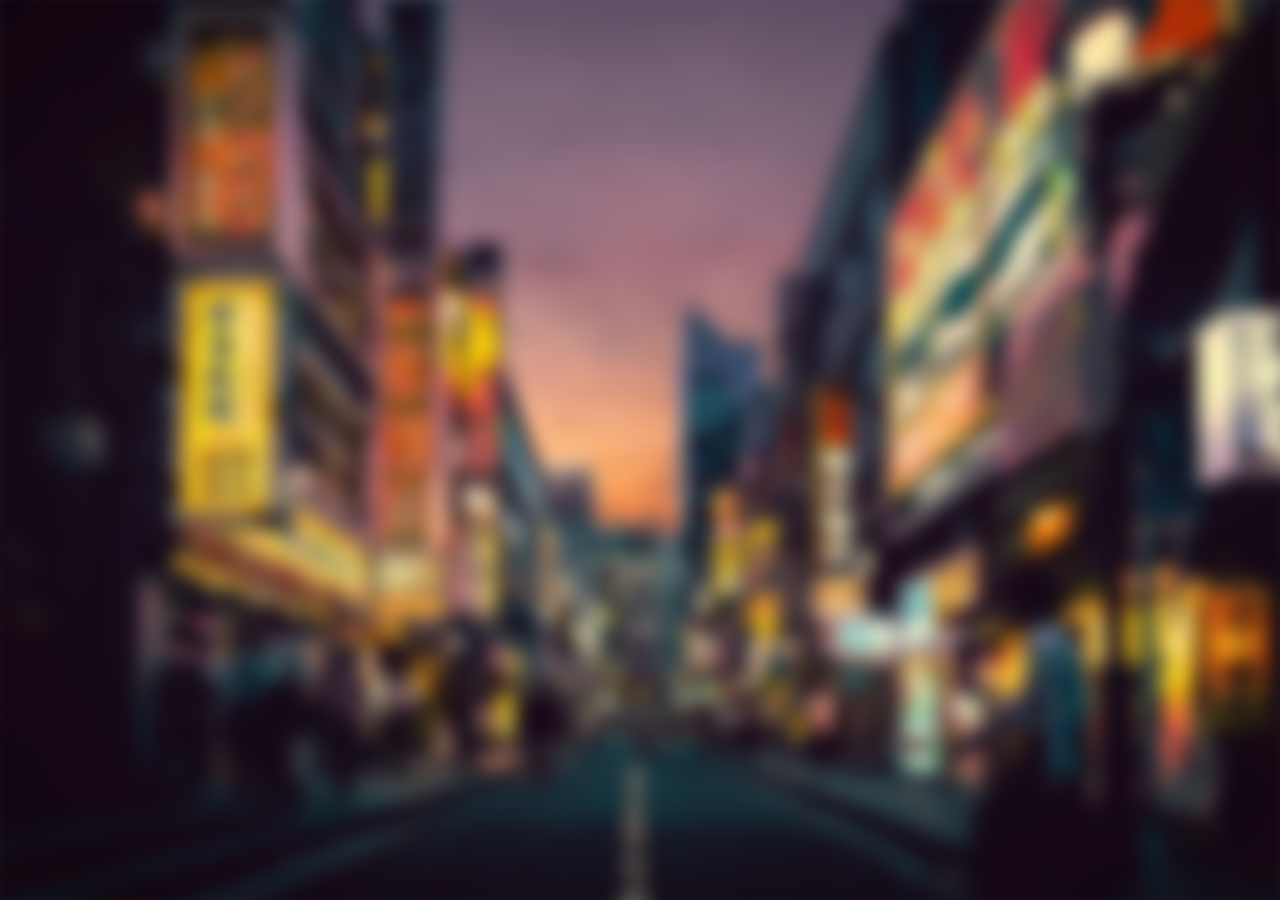
==== src/pages/index.html @ 2cb371df "updates" ====
<!DOCTYPE html>
<html lang="pt-br">
  <head>
    <meta charset="UTF-8" />
    <meta name="viewport" content="width=device-width, initial-scale=1.0" />
    <link rel="stylesheet" href="/src/assets/css/styles.css" />
    <link rel="stylesheet" href="/src/assets/css/reset.css" />
    <link rel="stylesheet" href="/src/assets/fontawesome/css/all.min.css" />
    <title>Página de Treinos</title>
  </head>
  <body>
    <header></header>
    <main>
      <div class="background"></div>
    </main>
    <footer></footer>
  </body>
</html>
---- src/assets/css/styles.css ----
.background {
  position: absolute;
  top: 0;
  left: 0;
  width: 100%;
  height: 100%;
  overflow: hidden;
  z-index: -1;
}
 /*inset: -20px é equivalente a: -20px em todas as direções ou 
  left: -20px, top: -20px, right: -20px, bottom: -20px
  Se remover o inset a imagem some pois a imagem não tem um tamanho definido em before, então ele pega o tamanho do ".background": width: 100% e height: 100%
  */
.background::before {
  content: '';
  position: absolute;
  inset: -20px;
  background-image: url(/src/assets/imagens/Japan\ by\ Aleksandar\ Pasaric.jpg);
  background-size: cover;
  background-position: center;
  filter: blur(10px);
}
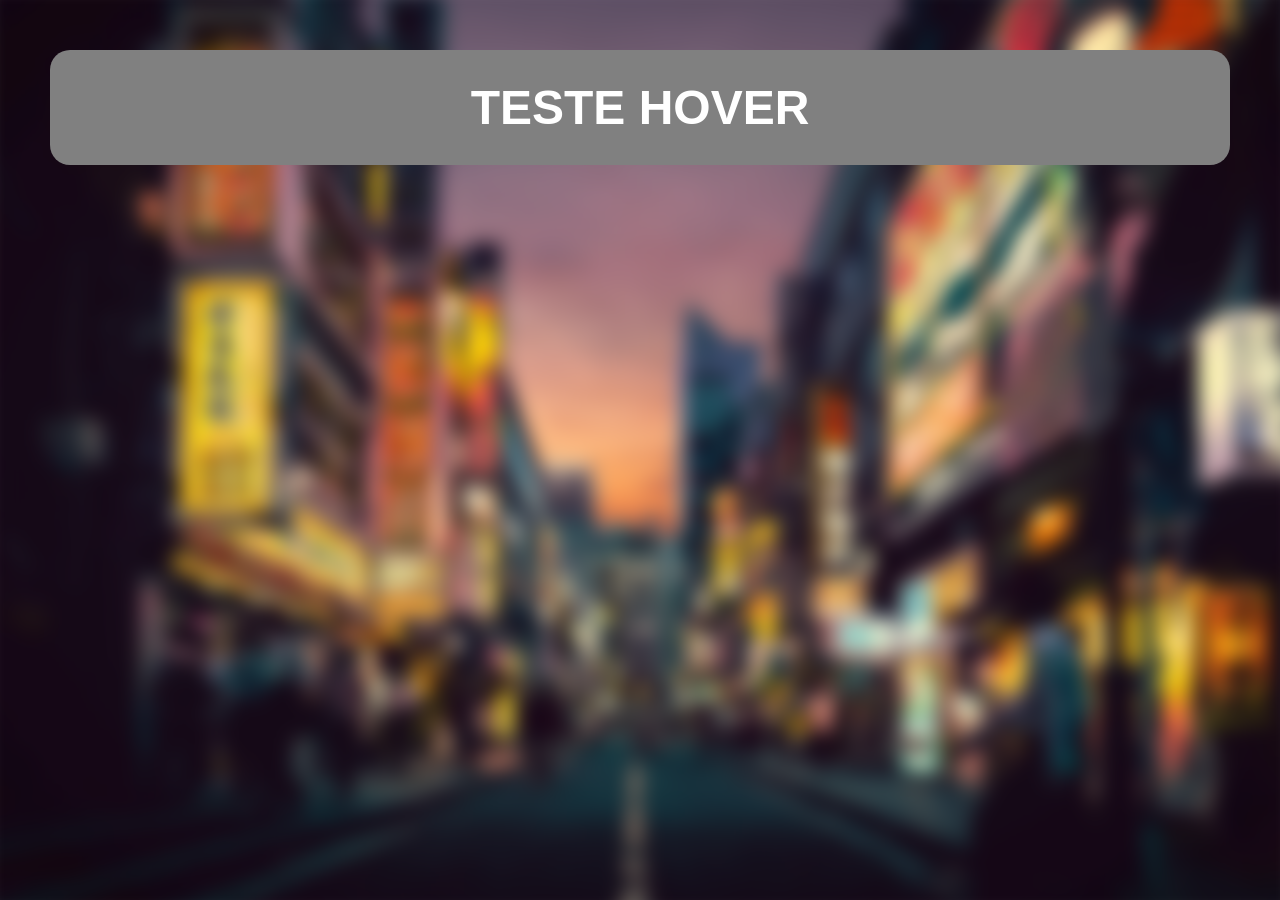
==== commit dd6013f5: "tests" ====
--- a/src/pages/index.html
+++ b/src/pages/index.html
@@ -9,7 +9,11 @@
     <title>Página de Treinos</title>
   </head>
   <body>
-    <header></header>
+    <header>
+      <section class="titles">
+        <h1>TESTE HOVER</h1>
+      </section>
+    </header>
     <main>
       <div class="background"></div>
     </main>
--- a/src/assets/css/styles.css
+++ b/src/assets/css/styles.css
@@ -1,4 +1,19 @@
-
+.titles{
+  justify-content: center;
+  margin: 50px;
+  padding: 30px;
+  border-radius: 20px;
+  background-color: grey;
+  text-align: center;
+  font-size: 2em;
+  font-family: Arial, Helvetica, sans-serif;
+  color: white;
+  transition-property: background-color;
+  transition-duration: 0.5s;
+}
+.titles:hover{
+  
+}
 .background {
   position: absolute;
   top: 0;
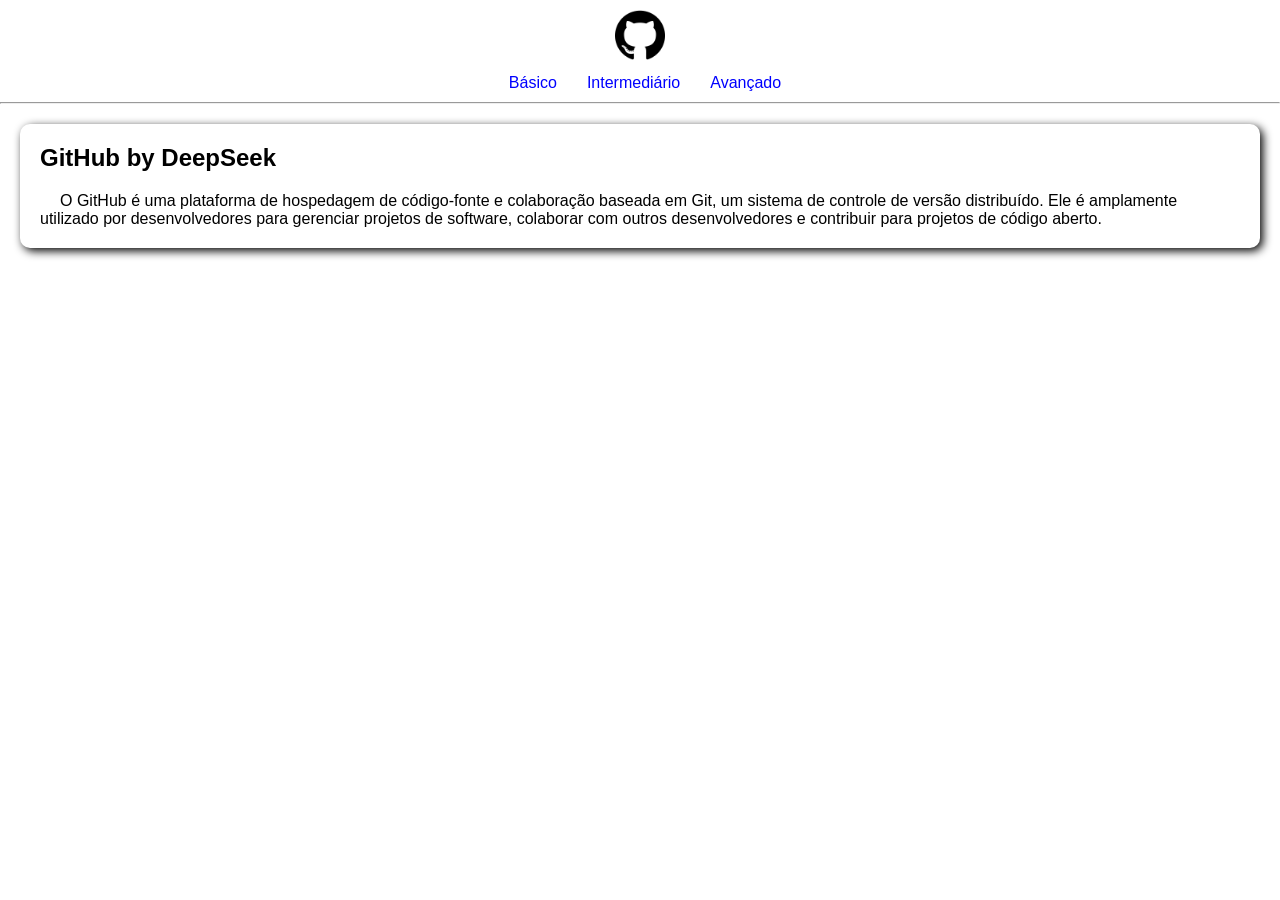
==== commit f999369e: "styleUpdates" ====
--- a/src/pages/index.html
+++ b/src/pages/index.html
@@ -11,11 +11,28 @@
   <body>
     <header>
       <section class="titles">
-        <h1>TESTE HOVER</h1>
+        
+        <img src="/src/assets/imagens/github.png" alt="">
       </section>
+        <nav class="navegacao">
+          <ul class="navlist">
+            <li><a href="">Básico</a></li>
+            <li><a href="">Intermediário</a></li>
+            <li><a href="">Avançado</a></li>
+          </ul>
+        </nav>
+        <hr>
+      
     </header>
     <main>
       <div class="background"></div>
+      <section class="main_container">
+        <section class="basico">
+          <h2>GitHub by DeepSeek</h2>
+          <p>O GitHub é uma plataforma de hospedagem de código-fonte e colaboração baseada em Git, um sistema de controle de versão distribuído. Ele é amplamente utilizado por desenvolvedores para gerenciar projetos de software, colaborar com outros desenvolvedores e contribuir para projetos de código aberto.</p>
+        </section>
+      </section>
+      </section>
     </main>
     <footer></footer>
   </body>
--- a/src/assets/css/styles.css
+++ b/src/assets/css/styles.css
@@ -1,38 +1,56 @@
+main{
+  margin-top: 10px;
+}
+
 .titles{
+  margin-top: 10px;
+  text-align: center;
+  img{
+    width: 50px;
+    transition-property: transform;
+    transition-duration: 0.3s;
+  }
+  img:hover{
+    transform: scale(1.3);
+  }
+}
+.navlist{
+  display: flex;
+  text-align: center;
   justify-content: center;
-  margin: 50px;
-  padding: 30px;
-  border-radius: 20px;
-  background-color: grey;
-  text-align: center;
-  font-size: 2em;
-  font-family: Arial, Helvetica, sans-serif;
-  color: white;
-  transition-property: background-color;
-  transition-duration: 0.5s;
+
+  li{
+    margin: 10px 10px;
+    margin-left: 20px; 
+    list-style-type: none;
+    transition-property: transform;
+    transition-duration: .3s;
+  }
+  li:hover{
+    transform: scale(1.2);
+  }
+
 }
-.titles:hover{
-  
+
+a{
+  color: blue;
+    text-decoration: none;
 }
-.background {
-  position: absolute;
-  top: 0;
-  left: 0;
-  width: 100%;
-  height: 100%;
-  overflow: hidden;
-  z-index: -1;
+a:hover{
+  text-decoration: underline;
+    color: purple;
 }
- /*inset: -20px é equivalente a: -20px em todas as direções ou 
-  left: -20px, top: -20px, right: -20px, bottom: -20px
-  Se remover o inset a imagem some pois a imagem não tem um tamanho definido em before, então ele pega o tamanho do ".background": width: 100% e height: 100%
-  */
-.background::before {
-  content: '';
-  position: absolute;
-  inset: -20px;
-  background-image: url(/src/assets/imagens/Japan\ by\ Aleksandar\ Pasaric.jpg);
-  background-size: cover;
-  background-position: center;
-  filter: blur(10px);
-}+.main_container{
+  margin: 20px;
+  padding: 20px;
+  box-shadow: 3px 3px 10px;
+  border-radius: 10px;
+}
+.basico{
+  h2{
+    margin-bottom: 20px;
+  }
+  p{
+    text-indent: 20px;
+  }
+}
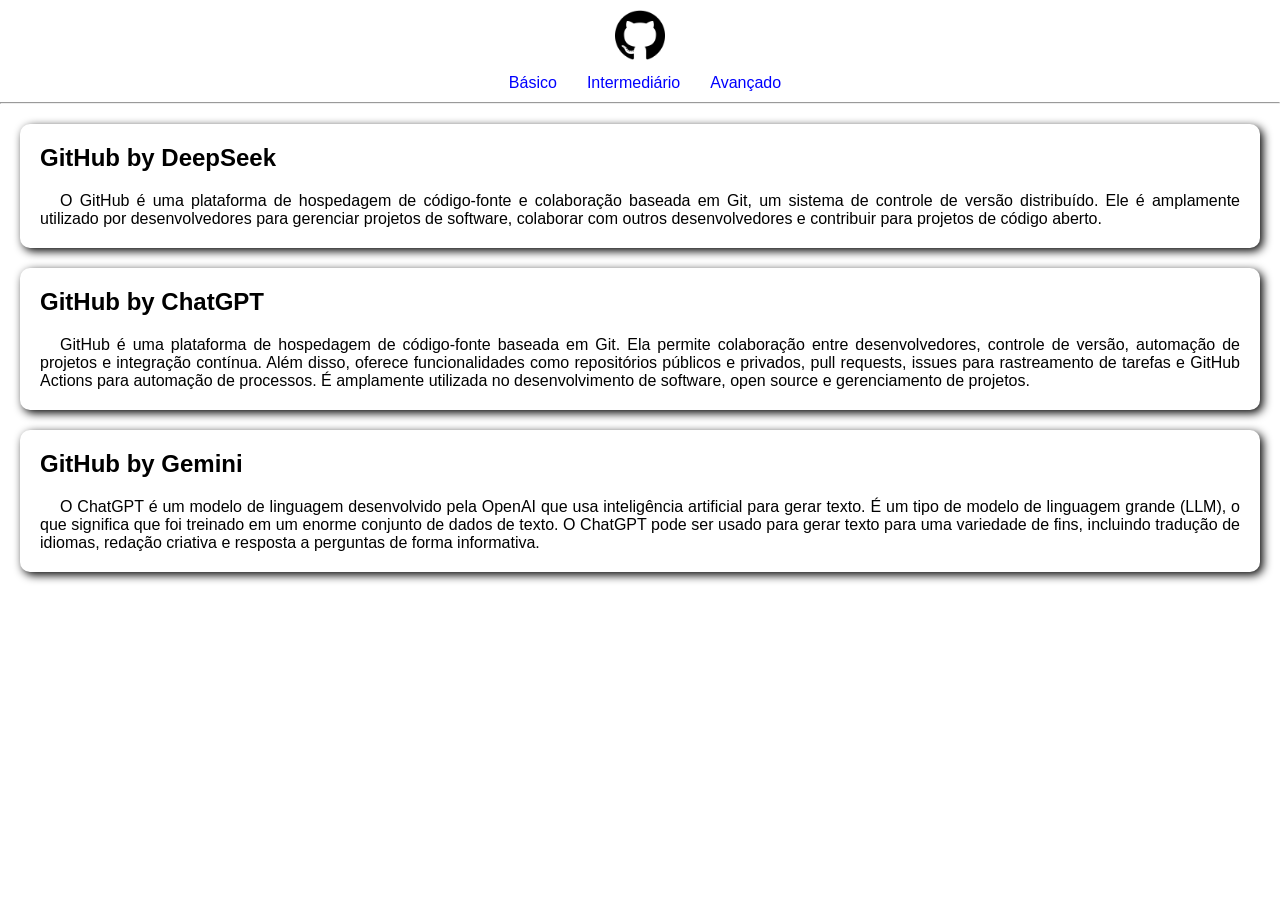
==== commit 0ec4b884: "herança de layout" ====
--- a/src/pages/index.html
+++ b/src/pages/index.html
@@ -27,9 +27,17 @@
     <main>
       <div class="background"></div>
       <section class="main_container">
-        <section class="basico">
+        <section class="deepseek">
           <h2>GitHub by DeepSeek</h2>
           <p>O GitHub é uma plataforma de hospedagem de código-fonte e colaboração baseada em Git, um sistema de controle de versão distribuído. Ele é amplamente utilizado por desenvolvedores para gerenciar projetos de software, colaborar com outros desenvolvedores e contribuir para projetos de código aberto.</p>
+        </section>
+        <section class="chatgpt">
+          <h2>GitHub by ChatGPT</h2>
+          <p>GitHub é uma plataforma de hospedagem de código-fonte baseada em Git. Ela permite colaboração entre desenvolvedores, controle de versão, automação de projetos e integração contínua. Além disso, oferece funcionalidades como repositórios públicos e privados, pull requests, issues para rastreamento de tarefas e GitHub Actions para automação de processos. É amplamente utilizada no desenvolvimento de software, open source e gerenciamento de projetos.</p>
+        </section>
+        <section class="gemini">
+          <h2>GitHub by Gemini</h2>
+          <p>O ChatGPT é um modelo de linguagem desenvolvido pela OpenAI que usa inteligência artificial para gerar texto. É um tipo de modelo de linguagem grande (LLM), o que significa que foi treinado em um enorme conjunto de dados de texto. O ChatGPT pode ser usado para gerar texto para uma variedade de fins, incluindo tradução de idiomas, redação criativa e resposta a perguntas de forma informativa.</p>
         </section>
       </section>
       </section>
--- a/src/assets/css/styles.css
+++ b/src/assets/css/styles.css
@@ -40,17 +40,17 @@
   text-decoration: underline;
     color: purple;
 }
-.main_container{
+
+.deepseek, .chatgpt, .gemini{
   margin: 20px;
   padding: 20px;
   box-shadow: 3px 3px 10px;
   border-radius: 10px;
-}
-.basico{
   h2{
     margin-bottom: 20px;
   }
   p{
     text-indent: 20px;
+    text-align: justify;
   }
-}
+}
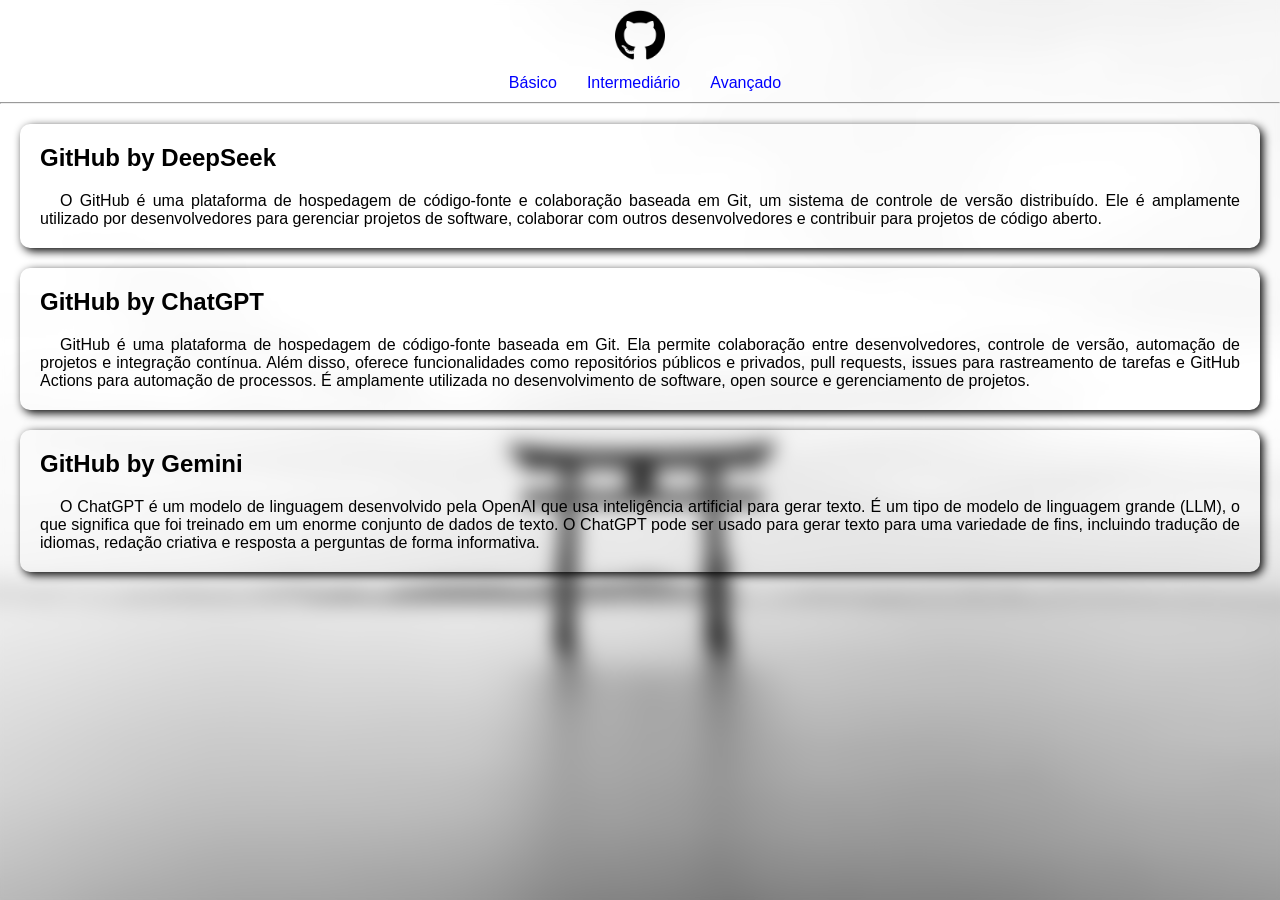
==== commit 7e6933cf: "auto-themes" ====
--- a/src/pages/index.html
+++ b/src/pages/index.html
@@ -11,7 +11,9 @@
   <body>
     <header>
       <section class="titles">
-        
+        <div class="background">
+          
+        </div>
         <img src="/src/assets/imagens/github.png" alt="">
       </section>
         <nav class="navegacao">
--- a/src/assets/css/styles.css
+++ b/src/assets/css/styles.css
@@ -1,7 +1,55 @@
 main{
   margin-top: 10px;
 }
+.background{
+position: absolute;
+top: 0;
+left: 0;
+width: 100%;
+height: 100%;
+overflow: hidden;
+z-index: -1;
+}
+.background::before{
+content: '';
+position: absolute;
+inset: -20px;
+background-position: center;
+background-size: cover;
+filter: blur(10px);
+}
+@media (prefers-color-scheme:dark){
+.background::before{
+  background-image: url(/src/assets/imagens/Qihong.jpg);
+}  
+a{
+  color: white;
+  text-shadow: 2px 2px 3px black;
+}
+a:hover{
+  color: aqua;
+}
 
+.deepseek, .chatgpt, .gemini{
+  background-color: rgba(255, 255, 255, 0.089);
+  h2,p{
+    color: rgb(255, 255, 255);
+    text-shadow: 2px 2px 3px black;
+  }
+}
+
+}
+@media (prefers-color-scheme:light){
+  .background::before{
+    background-image: url(/src/assets/imagens/Pixabay.jpg);
+  }  
+  a{
+    color: blue;
+  }
+  a:hover{
+    color: purple ;
+  }
+}
 .titles{
   margin-top: 10px;
   text-align: center;
@@ -33,12 +81,10 @@
 }
 
 a{
-  color: blue;
     text-decoration: none;
 }
 a:hover{
   text-decoration: underline;
-    color: purple;
 }
 
 .deepseek, .chatgpt, .gemini{
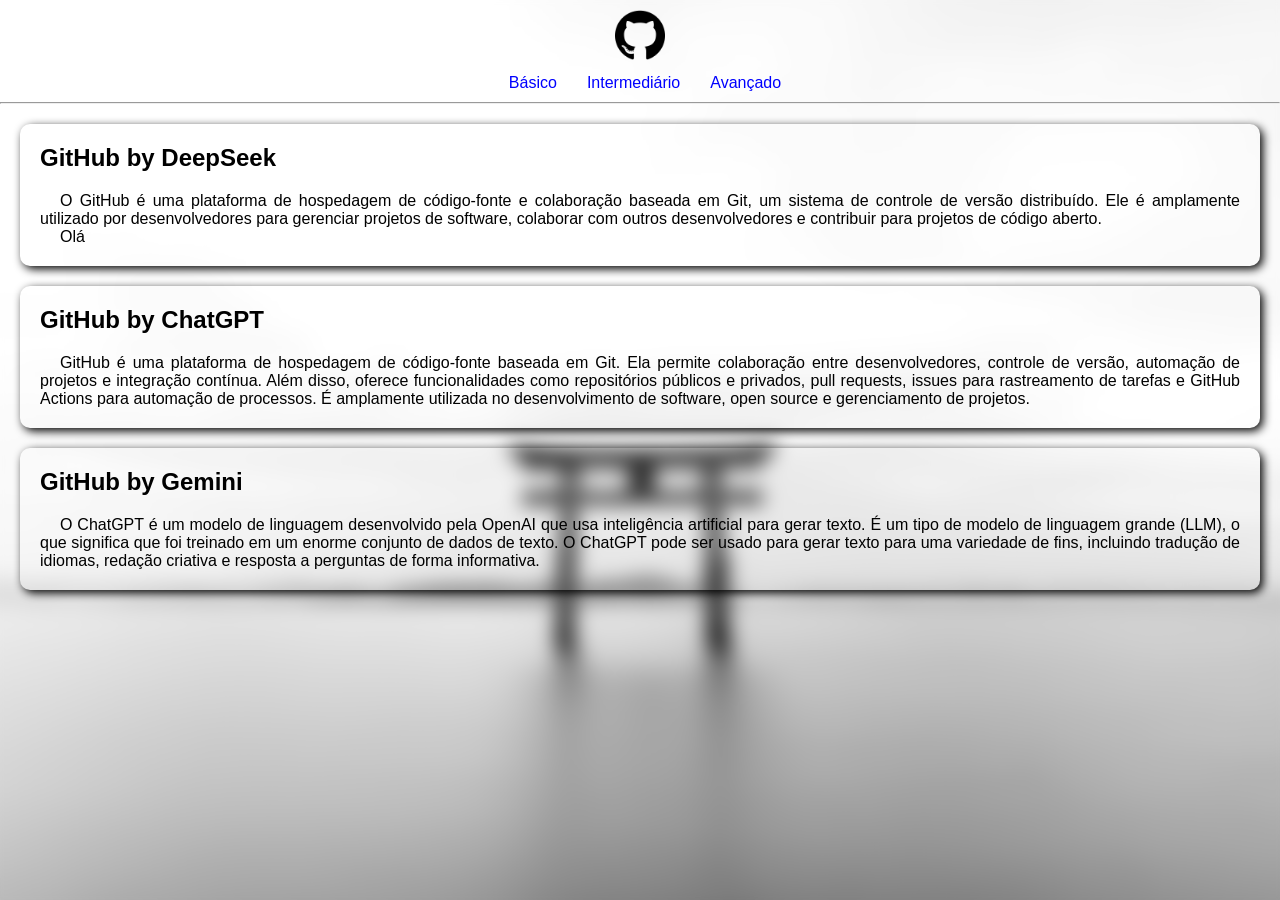
==== commit b5e14872: "Estudos de operadores" ====
--- a/src/pages/index.html
+++ b/src/pages/index.html
@@ -32,6 +32,7 @@
         <section class="deepseek">
           <h2>GitHub by DeepSeek</h2>
           <p>O GitHub é uma plataforma de hospedagem de código-fonte e colaboração baseada em Git, um sistema de controle de versão distribuído. Ele é amplamente utilizado por desenvolvedores para gerenciar projetos de software, colaborar com outros desenvolvedores e contribuir para projetos de código aberto.</p>
+          <p id="nome">Olá</p>
         </section>
         <section class="chatgpt">
           <h2>GitHub by ChatGPT</h2>
@@ -45,5 +46,6 @@
       </section>
     </main>
     <footer></footer>
+    <script src="/src/js/app.js"></script>
   </body>
 </html>
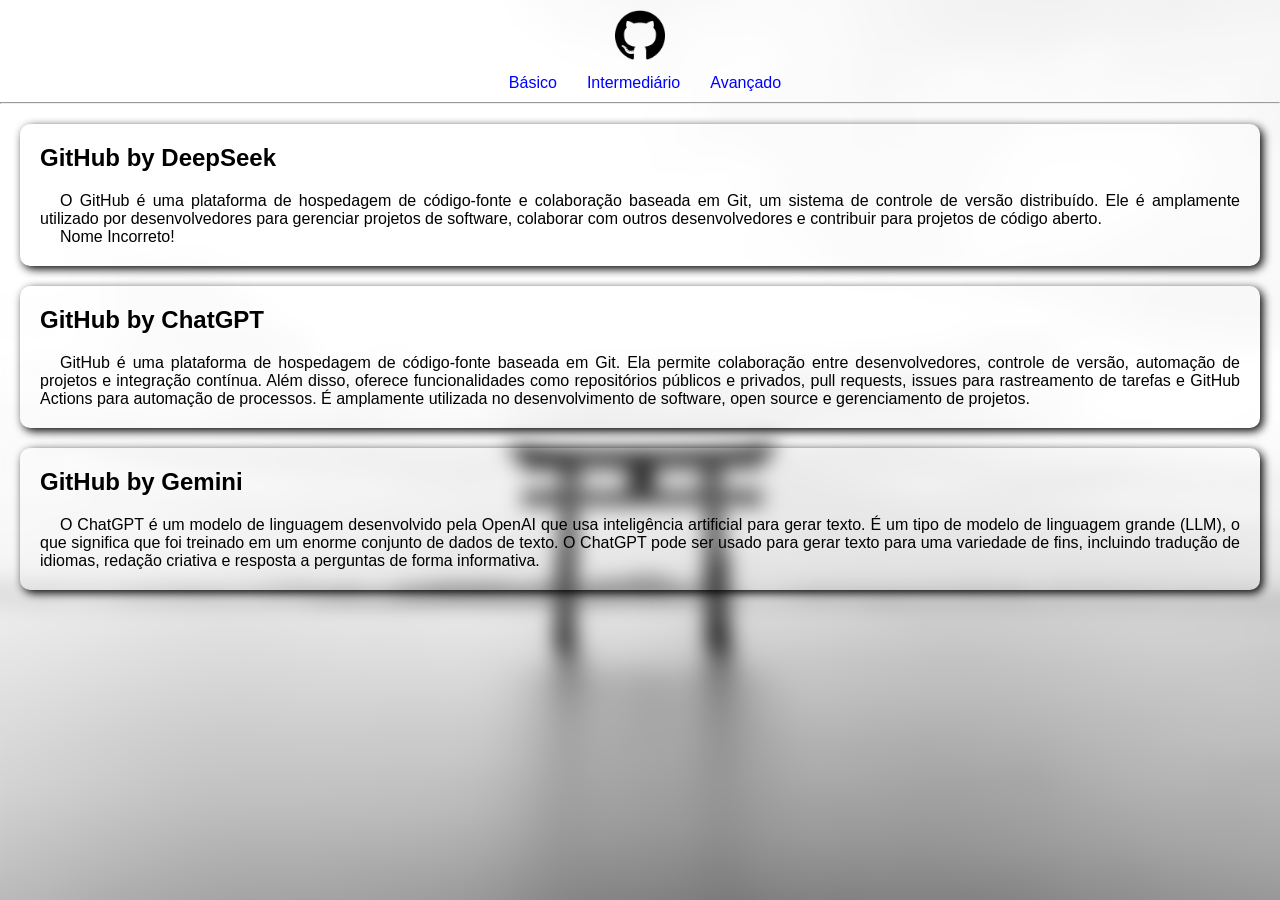
==== commit 582b660b: "Mais treinos" ====
--- a/src/pages/index.html
+++ b/src/pages/index.html
@@ -32,7 +32,8 @@
         <section class="deepseek">
           <h2>GitHub by DeepSeek</h2>
           <p>O GitHub é uma plataforma de hospedagem de código-fonte e colaboração baseada em Git, um sistema de controle de versão distribuído. Ele é amplamente utilizado por desenvolvedores para gerenciar projetos de software, colaborar com outros desenvolvedores e contribuir para projetos de código aberto.</p>
-          <p id="nome">Olá</p>
+         <p id="nome">Alan Andrade</p>
+         <p id="resultado"></p>
         </section>
         <section class="chatgpt">
           <h2>GitHub by ChatGPT</h2>
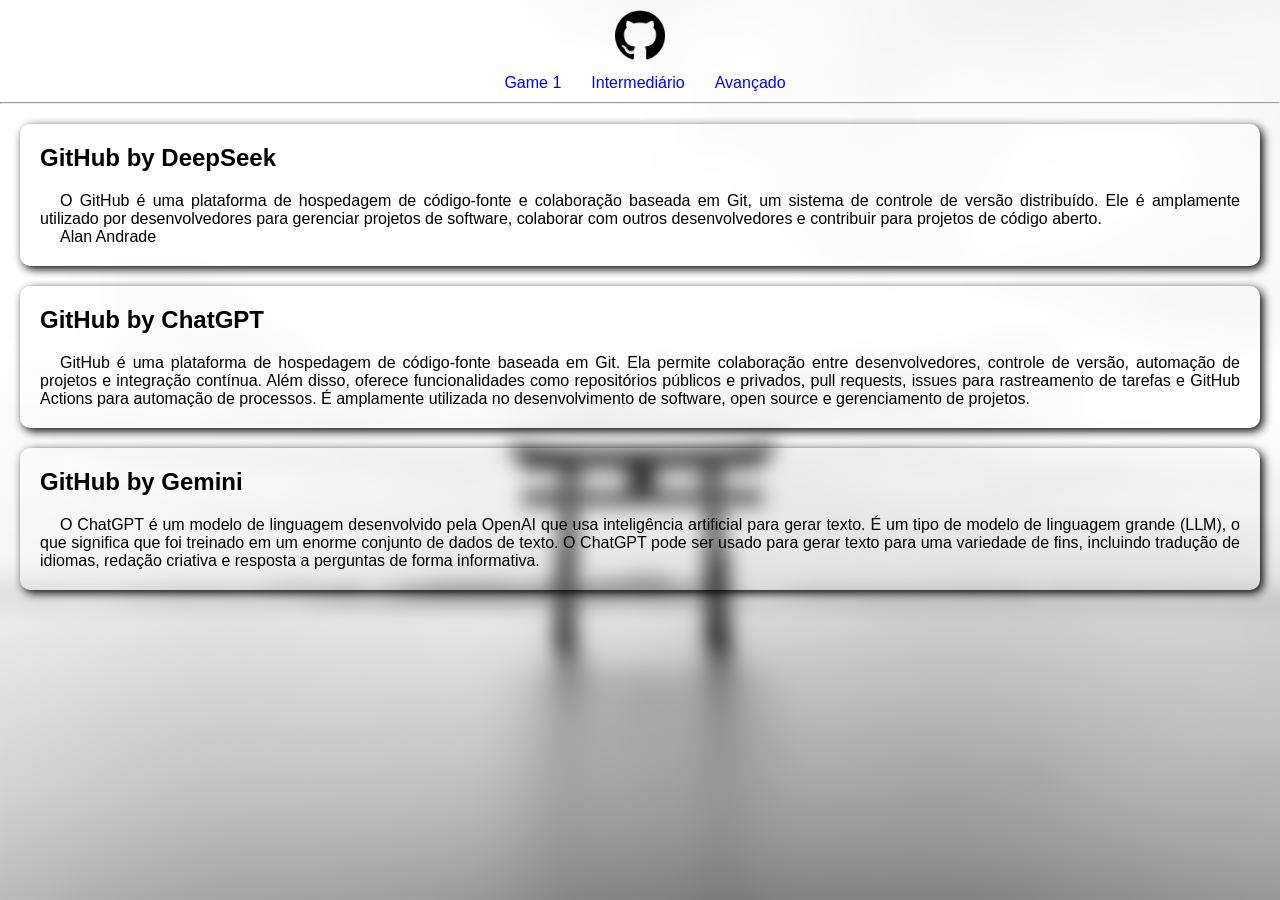
==== commit 5f04157f: "pagina de game" ====
--- a/src/pages/index.html
+++ b/src/pages/index.html
@@ -18,7 +18,7 @@
       </section>
         <nav class="navegacao">
           <ul class="navlist">
-            <li><a href="">Básico</a></li>
+            <li><a href="game1.html">Game 1</a></li>
             <li><a href="">Intermediário</a></li>
             <li><a href="">Avançado</a></li>
           </ul>
